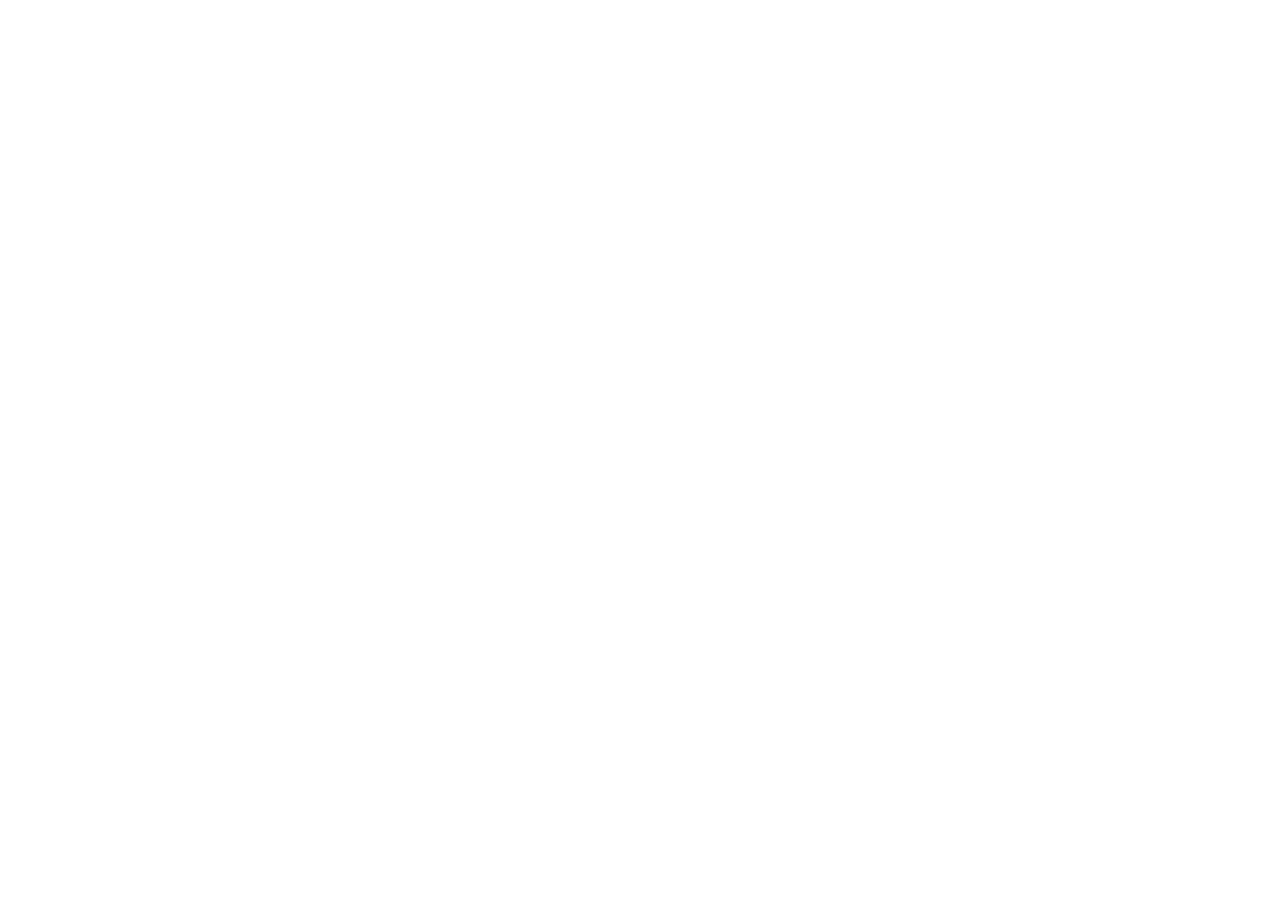
==== src/index.html @ 35b66069 "Initial commit" ====
<!DOCTYPE html>
<html lang="en">
<head>
    <meta charset="UTF-8">
    <meta name="viewport" content="width=device-width, initial-scale=1.0">
    <title>Document</title>
</head>
<body>

    <h2 data-app-name></h2>

    <script src="./index.js"></script>
    
</body>
</html>
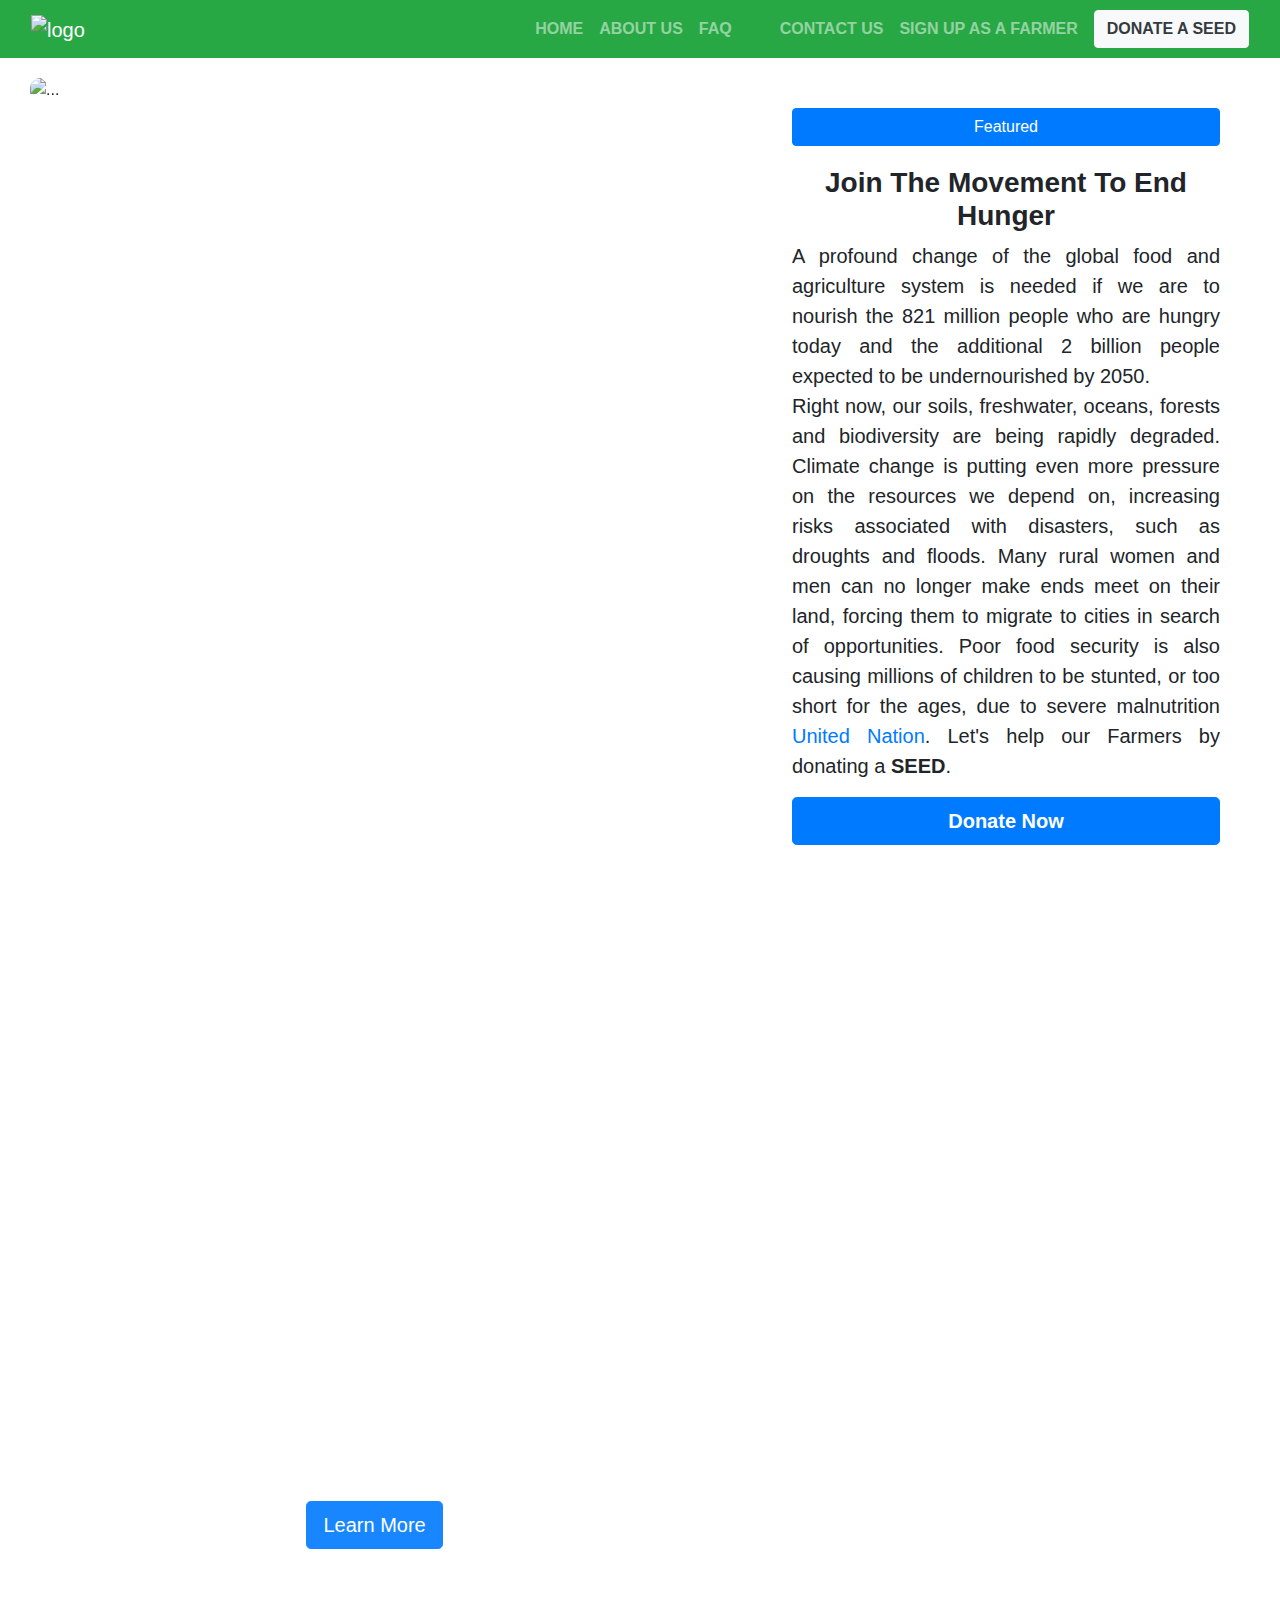
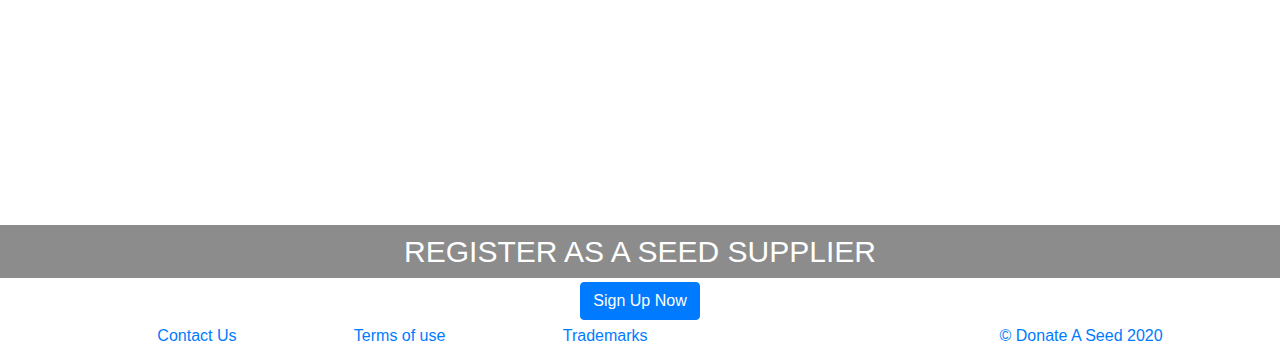
==== commit d68a5f00: "responsive for mobile size" ====
--- a/src/index.html
+++ b/src/index.html
@@ -2,13 +2,214 @@
 <html lang="en">
 <head>
     <meta charset="UTF-8">
+    <!-- <link rel="stylesheet" href="https://cdnjs.cloudflare.com/ajax/libs/font-awesome/5.13.0/css/all.min.css" integrity="sha256-h20CPZ0QyXlBuAw7A+KluUYx/3pK+c7lYEpqLTlxjYQ=" crossorigin="anonymous" /> -->
     <meta name="viewport" content="width=device-width, initial-scale=1.0">
-    <title>Document</title>
+    <link rel="shortcut icon" href="images/favicon-1.png" type="image/x-icon">
+    <script src="https://kit.fontawesome.com/8786e3a93c.js" crossorigin="anonymous"></script>
+    <link rel="stylesheet" href="https://stackpath.bootstrapcdn.com/bootstrap/4.4.1/css/bootstrap.min.css" integrity="sha384-Vkoo8x4CGsO3+Hhxv8T/Q5PaXtkKtu6ug5TOeNV6gBiFeWPGFN9MuhOf23Q9Ifjh" crossorigin="anonymous">
+    <link rel="stylesheet" href="styles.css">
+    <title>Donate A Seed</title>
 </head>
 <body>
-
-    <h2 data-app-name></h2>
-
+    <!-- <h2 data-app-name></h2> -->
+    <!-- Nav -->
+    <nav class="navbar navbar-expand-md d-flex flex-grow-1 sticky-top navbar-dark bg-success">
+        <div class="container-fluid"> <a class="navbar-brand align-items-center" href="#">
+            <img src="images/seed.png" alt="logo">
+            
+          </a> <button class="navbar-toggler navbar-toggler-right border-0" type="button" data-toggle="collapse" data-target="#navbar10" style="">
+            <span class="navbar-toggler-icon"></span>
+          </button>
+          <div class="collapse navbar-collapse" id="navbar10">
+            <ul class="navbar-nav ml-auto">
+                <li class="nav-item"><a class="nav-link" href="#"><b>HOME</b></a></li>
+                <li class="nav-item" id="about-us"> <a class="nav-link" href="#"><b>ABOUT US</b></a> </li>
+                <li class="nav-item text-white"> <a class="nav-link" href="#" id="faq"><b>FAQ</b></a> </li>
+                <li class="nav-item text-white"> <a class="nav-link" href="#" id="faq"><i class="fab fa-facebook"></i></a> </li>
+                <li class="nav-item text-white"> <a class="nav-link" href="#" id="faq"><i class="fab fa-twitter"></i></a> </li>
+              <li class="nav-item"><a class="nav-link" href="#"><b>CONTACT US</b></a></li>
+              <li class="nav-item"><a class="nav-link" href="signUpFarmer.html"><b>SIGN UP AS A FARMER</b></a></li>
+            </ul>
+            <a href="https://paystack.com/pay/donateaseed" class="btn navbar-btn ml-md-2 btn-light text-dark"><b><b>DONATE A SEED</b></b></a>
+          </div>
+        </div>
+      </nav>
+
+      <!-- Main First -->
+     <main>
+         <div class="main-container">
+            <div class="slider">
+                <div id="carouselExampleSlidesOnly" class="carousel slide" data-ride="carousel">
+                    <div class="carousel-inner">
+                      <div class="carousel-item active">
+                          <img src="images/background-1.jpg" class="d-block w-100 border-radius" alt="...">
+                      </div>
+                      <div class="carousel-item">
+                        <img src="images/background-2.jpg" class="d-block w-100 border-radius" alt="...">
+                      </div>
+                      <div class="carousel-item">
+                        <img src="images/background-3.jpg" class="d-block w-100 border-radius" alt="...">
+                      </div>
+                    </div>
+                  </div>
+            </div>
+            <div class="featured ">
+                <button class="btn btn-primary">Featured</button>
+                <h3 class="text-center"><strong>Join The Movement To End Hunger</strong>  </h3>
+                <p>
+                    A profound change of the global food and agriculture system is needed if we are to nourish the 821 million people who are hungry today and the additional 2 billion people expected to be undernourished by 2050. <br>
+                    Right now, our soils, freshwater, oceans, forests and biodiversity are being rapidly degraded. Climate change is putting even more pressure on the resources we depend on, increasing risks associated with disasters, such as droughts and floods. Many rural women and men can no longer make ends meet on their land, forcing them to migrate to cities in search of opportunities. Poor food security is also causing millions of children to be stunted, or too short for the ages, due to severe malnutrition <a href="https://www.un.org/sustainabledevelopment/hunger/"><span>United Nation</span></a>. Let's help our Farmers by donating a <strong>SEED</strong>.
+                </p>
+               <a href="https://paystack.com/pay/donateaseed"><button class="btn btn-primary btn-lg"><strong>Donate Now</strong></button></a>
+                </div>
+         </div>
+     </main>
+
+     <!-- Main Second -->
+     <main>
+         <div class="div-flex main-container ">
+             <div class="first border-radius">
+                <span>Livehood</span>
+             </div>
+             <div class="second border-radius">
+                <span>Natural Remedies</span>
+             </div>
+             <div class="third border-radius">
+                <span>New Improved Seeds</span>
+             </div>
+
+         </div>
+     </main>
+
+     <!-- Main Third -->
+     <main>
+         <div class="main-third">
+          <div >
+            <p>WE NEED YOUR HELP</p>
+             <h3>LET’S STOP THIS HUNGER AND <br> FULLFILL THEIR HAPPINESS</h3>
+             <a href="https://www.un.org/sustainabledevelopment/hunger/" target="_blank"><button class="btn btn-primary btn-lg">Learn More</button></a>
+            </div>     
+        </div>
+     </main>
+     <main class="seed-seller">
+       <div class="seller-div">
+         <P class="m-1">
+          REGISTER AS A SEED SUPPLIER
+         </P> 
+       </div>
+       <div class="modal-form p-1">
+        <button type="button" class="btn btn-primary" data-toggle="modal" data-target=".bd-example-modal-lg">Sign Up Now</button>
+
+        <div class="modal fade bd-example-modal-lg" tabindex="-1" role="dialog" aria-labelledby="myLargeModalLabel" aria-hidden="true">
+          <div class="modal-dialog modal-lg" role="document">
+            <div class="modal-content">
+              <form class="p-5">
+                <div class="form-row">
+                  <div class="col-md-4 mb-3">
+                    <label for="validationDefault01"><strong>First name</strong></label>
+                    <input type="text" class="form-control" id="validationDefault01" required>
+                  </div>
+                  <div class="col-md-4 mb-3">
+                    <label for="validationDefault02"><strong>Last name</strong></label>
+                    <input type="text" class="form-control" id="validationDefault02"  required>
+                  </div>
+                  <div class="col-md-4 mb-3">
+                    <label for="validationDefaultUsername"><strong><strong>Phone Number</strong></strong></label>
+                    <div class="input-group">
+                      <div class="input-group-prepend">
+                        <span class="input-group-text" id="inputGroupPrepend2">+234</span>
+                      </div>
+                      <input type="text" class="form-control" id="validationDefaultUsername"  aria-describedby="inputGroupPrepend2" required>
+                    </div>
+                  </div>
+                </div>
+                <div class="form-row">
+                  <div class="col-md-6 mb-3">
+                    <label for="validationDefault03"><strong>Address</strong></label>
+                    <input type="text" class="form-control" id="validationDefault03" required>
+                  </div>
+                  <div class="col-md-3 mb-3">
+                    <label for="validationDefault04"><strong>State</strong></label>
+                    <select class="custom-select" id="validationDefault04" required>
+                      <option selected disabled value="">Choose...</option>
+                      <option>Abia</option>
+                      <option>Adamawa</option>
+                      <option>Akwa Ibom</option>
+                      <option>Anambra</option>
+                      <option>Bauchi</option>
+                      <option>Bayelsa</option>
+                      <option>Benue</option>
+                      <option>Borno</option>
+                      <option>Cross River</option>
+                      <option>Delta</option>
+                      <option>Ebonyi</option>
+                      <option>Edo</option>
+                      <option>Ekiti</option>
+                      <option>Enugu</option>
+                      <option>FCT Abuja</option>
+                      <option>Gombe</option>
+                      <option>Imo</option>
+                      <option>Jigawa</option>
+                      <option>Kaduna</option>
+                      <option>Kano</option>
+                      <option>Katsina</option>
+                      <option>Kebbi</option>
+                      <option>Kogi</option>
+                      <option>Kwara</option>
+                      <option>Lagos</option>
+                      <option>Nasarawa</option>
+                      <option>Niger</option>
+                      <option>Ogun</option>
+                      <option>Ondo</option>
+                      <option>Osun</option>
+                      <option>Oyo</option>
+                      <option>Plateau</option>
+                      <option>Rivers</option>
+                      <option>Sokoto</option>
+                      <option>Taraba</option>
+                      <option>Yobe</option>
+                      <option>Zamfara</option>
+                    </select>
+                  </div>
+                  <div class="col-md-3 mb-3">
+                    <label for="validationDefault05"><strong>LGA</strong></label>
+                    <input type="text" class="form-control" id="validationDefault05" required>
+                  </div>
+                               
+                </div>
+                <div class="form-group">
+                  <div class="form-check">
+                    <input class="form-check-input" type="checkbox" value="" id="invalidCheck2" required>
+                    <label class="form-check-label" for="invalidCheck2">
+                      <strong>Agree to terms and conditions</strong>
+                    </label>
+                  </div>
+                </div>
+                <button class="btn btn-primary" type="submit">Submit form</button>
+              </form>
+            </div>
+          </div>
+        </div>
+       </div>
+     </main>
+
+     <!-- Footer -->
+     <footer class="footer">
+      <div class="footer-inner">
+        <ul>
+                  <li><a href="#">Contact Us</a></li>
+                  <li><a href="#">Terms of use</a></li>
+                  <li><a href="#">Trademarks</a></li>
+                  <li><a href="#"><i class="fab fa-facebook"></i></a></li>
+                  <li><a href="#"><i class="fab fa-twitter"></i></a></li>
+                  <li><a href="#">&copy; Donate A Seed 2020</a></li>
+          </ul>
+      </div>
+      
+    </footer>
+      <script src="https://code.jquery.com/jquery-3.3.1.slim.min.js" integrity="sha384-q8i/X+965DzO0rT7abK41JStQIAqVgRVzpbzo5smXKp4YfRvH+8abtTE1Pi6jizo" crossorigin="anonymous"></script>
+      <script src="https://cdnjs.cloudflare.com/ajax/libs/popper.js/1.14.3/umd/popper.min.js" integrity="sha384-ZMP7rVo3mIykV+2+9J3UJ46jBk0WLaUAdn689aCwoqbBJiSnjAK/l8WvCWPIPm49" crossorigin="anonymous"></script>
+      <script src="https://stackpath.bootstrapcdn.com/bootstrap/4.3.1/js/bootstrap.min.js" integrity="sha384-JjSmVgyd0p3pXB1rRibZUAYoIIy6OrQ6VrjIEaFf/nJGzIxFDsf4x0xIM+B07jRM" crossorigin="anonymous"></script>
     <script src="./index.js"></script>
     
 </body>
--- a/src/styles.css
+++ b/src/styles.css
@@ -0,0 +1,186 @@
+* {
+    /* box-sizing: border-box; */
+}
+
+body {
+    /* margin: 5px; */
+    padding: 0;
+    /* width: 99.9%; */
+}
+
+nav .container-fluid img {
+    height: 50px;
+    /* margin-left: 30px; */
+    width: 100px;
+}
+.main-container {
+    display: flex;
+    margin: 20px 30px 10px 30px;
+}
+
+.slider {
+    /* height: 100px; */
+    width: 60%;
+}
+
+.border-radius {
+    border-radius: 10px;
+}
+
+.featured {
+    /* background-color: purple; */
+    height: max-content;
+    width: 40%;
+    padding: 30px;
+    text-align: justify;
+    /* border: 1px solid grey; */
+}
+
+.featured button:first-child {
+    width: 100%;
+    margin-bottom: 20px;
+}
+.featured p {
+    font-size: 20px;
+    height: max-content;
+}
+
+.div-flex {
+    display: flex;
+    justify-content: space-evenly;
+}
+
+.div-flex span {
+    color: white;
+    font-size: 40px;
+    margin-top: 100px;
+}
+
+main .main-container .first {
+    background: url('images/farmer-1.jpg') no-repeat center center/cover ;
+    height: 300px;
+    width: 30%;
+    padding-top: 150px;
+    padding-left: 20px;
+}
+main .main-container .second {
+    background: url('images/dem-look.jpg') no-repeat center center/cover ;
+    height: 300px;
+    width: 30%; 
+    padding-top: 150px;
+    padding-left: 20px;
+
+}
+main .main-container .third {
+    background: url('images/dem-dey.jpg') no-repeat center center/cover ;
+    height: 300px;
+    width: 30%;
+    padding-top: 150px;
+    padding-left: 20px;
+}
+
+.main-third {
+    background: url('images/sad-boy.jpg') no-repeat center center/cover ;
+    height: 600px;
+    width: 100%;
+    opacity: 0.9;
+    color: white;   
+    display: flex; 
+    justify-content: flex-end;
+}
+
+.main-third div p:first-child {
+    font-size: 90px;
+}
+
+
+
+.main-third div {
+    margin-right: 10px;
+    margin-top: 50px;
+}
+
+.seed-seller .seller-div {
+    display: flex;
+    justify-content: center;
+    color: white;
+    background: grey;
+    opacity: 0.9;
+    font-size: 30px;
+}
+
+.modal-form {
+    align-items: center;
+    display: flex;
+    justify-content: center;
+   
+}
+
+.modal-content {
+    background: url(images/cocoa-seed.jpg) no-repeat center center/cover;
+    color: white;
+}
+
+.footer div {
+    /* margin-bottom: 20px; */
+    display: flex;
+    align-items: center;
+    }
+
+.footer ul{
+    display: flex;      
+    justify-content: space-evenly;
+    list-style: none;    
+    width: 100%;
+}
+
+@media (max-width: 440px) {
+   body {
+       width: 100%;
+   }
+    .main-container {
+        display: flex;
+    flex-direction: column;
+    width: 100%;
+        margin: 0;
+        /* background-color: red; */
+    }
+
+    .slider {
+        width: 100%;
+    }
+
+    .featured {
+        width: 100%;
+        text-align: justify;
+    }
+
+    .div-flex {
+        display: none;
+        flex-direction: column;
+        padding: 5px;
+        /* background-color: green; */
+    }
+
+    .div-flex div {
+        width: 100%;
+        margin: 3px;
+        background-color: red;
+    }
+
+    .main-third {
+        height: 250px;
+        text-align: center;
+    }
+    .main-third div p:first-child {
+        font-size: 30px;
+    }
+
+    .seed-seller .seller-div {
+        font-size:20px;
+    }
+
+    .footer ul {
+        font-size: 12px;
+    }
+}